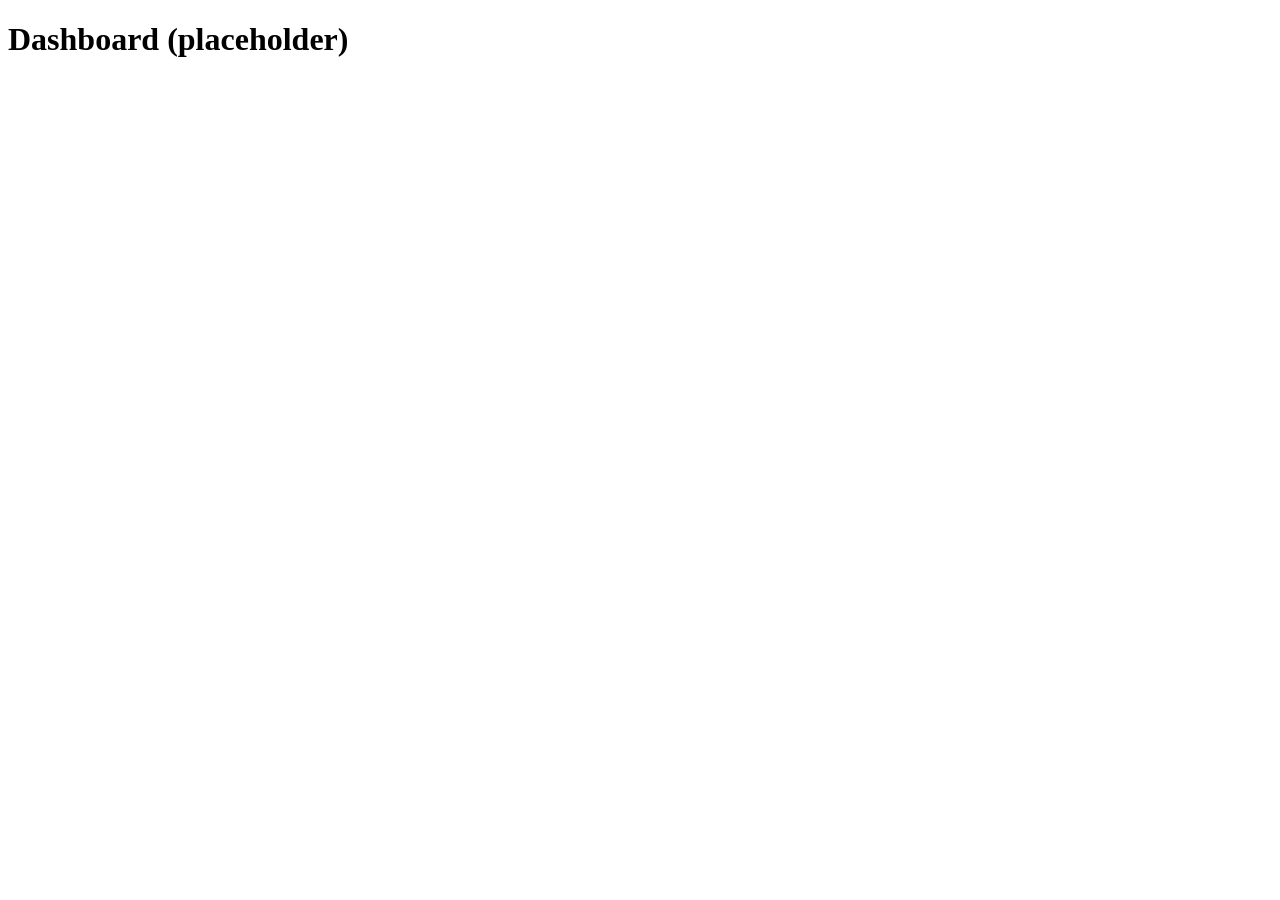
==== app.html @ 7138163a "update the ai-log.md, acceptance-criteria.md, and user-story.md to follow rigth format" ====
<!DOCTYPE html>
<html lang="en">
<head>
    <meta charset="UTF-8">
    <meta name="viewport" content="width=device-width, initial-scale=1.0">
    <title>Document</title>
</head>
<body>
    <h1>Dashboard (placeholder)</h1>
    
</body>
</html>
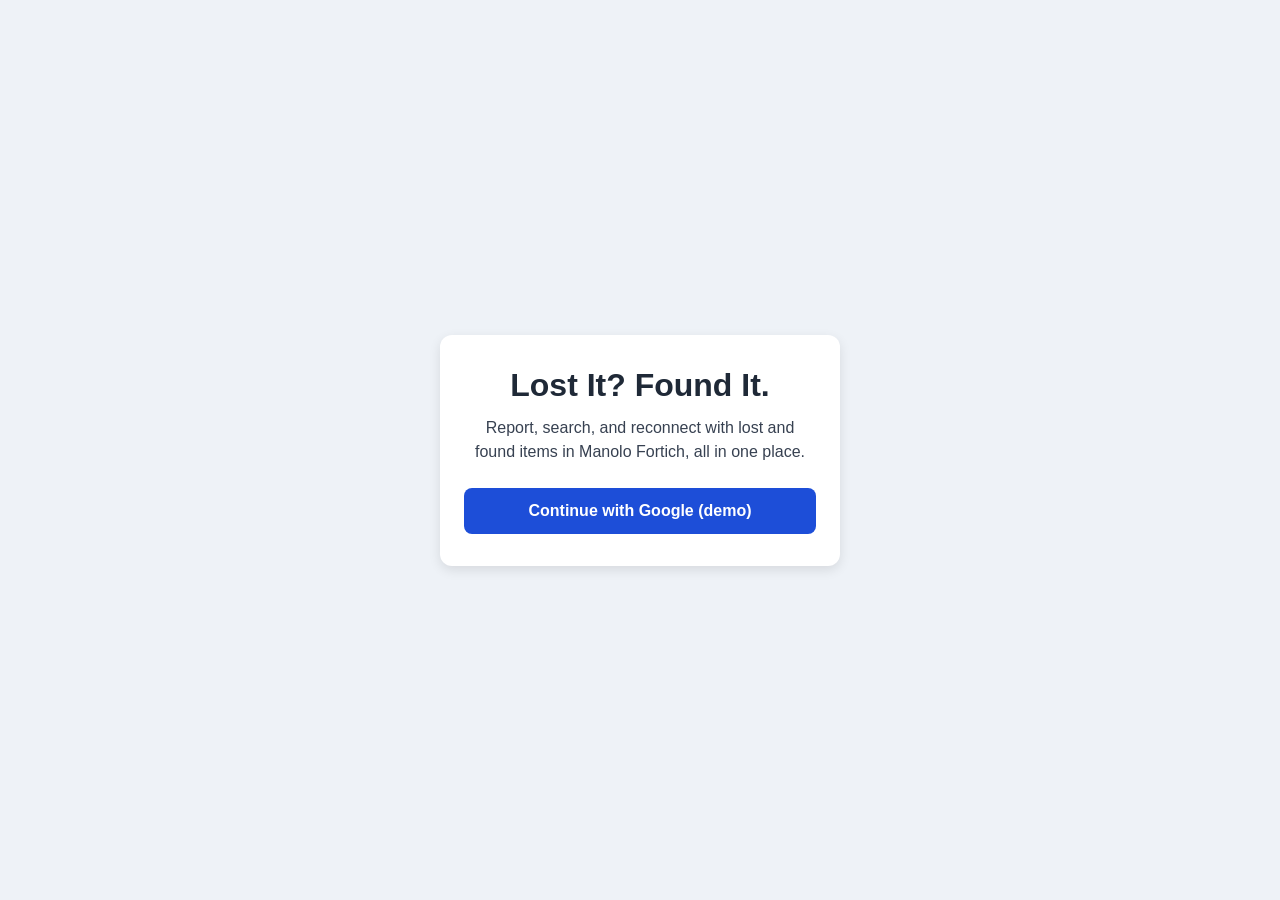
==== commit 46dc0563: "Complete US2: simulated sign-in and session protection" ====
--- a/app.html
+++ b/app.html
@@ -4,6 +4,8 @@
     <meta charset="UTF-8">
     <meta name="viewport" content="width=device-width, initial-scale=1.0">
     <title>Document</title>
+        <script src="script.js"></script>
+        <script>requireLogin();</script>
 </head>
 <body>
     <h1>Dashboard (placeholder)</h1>
